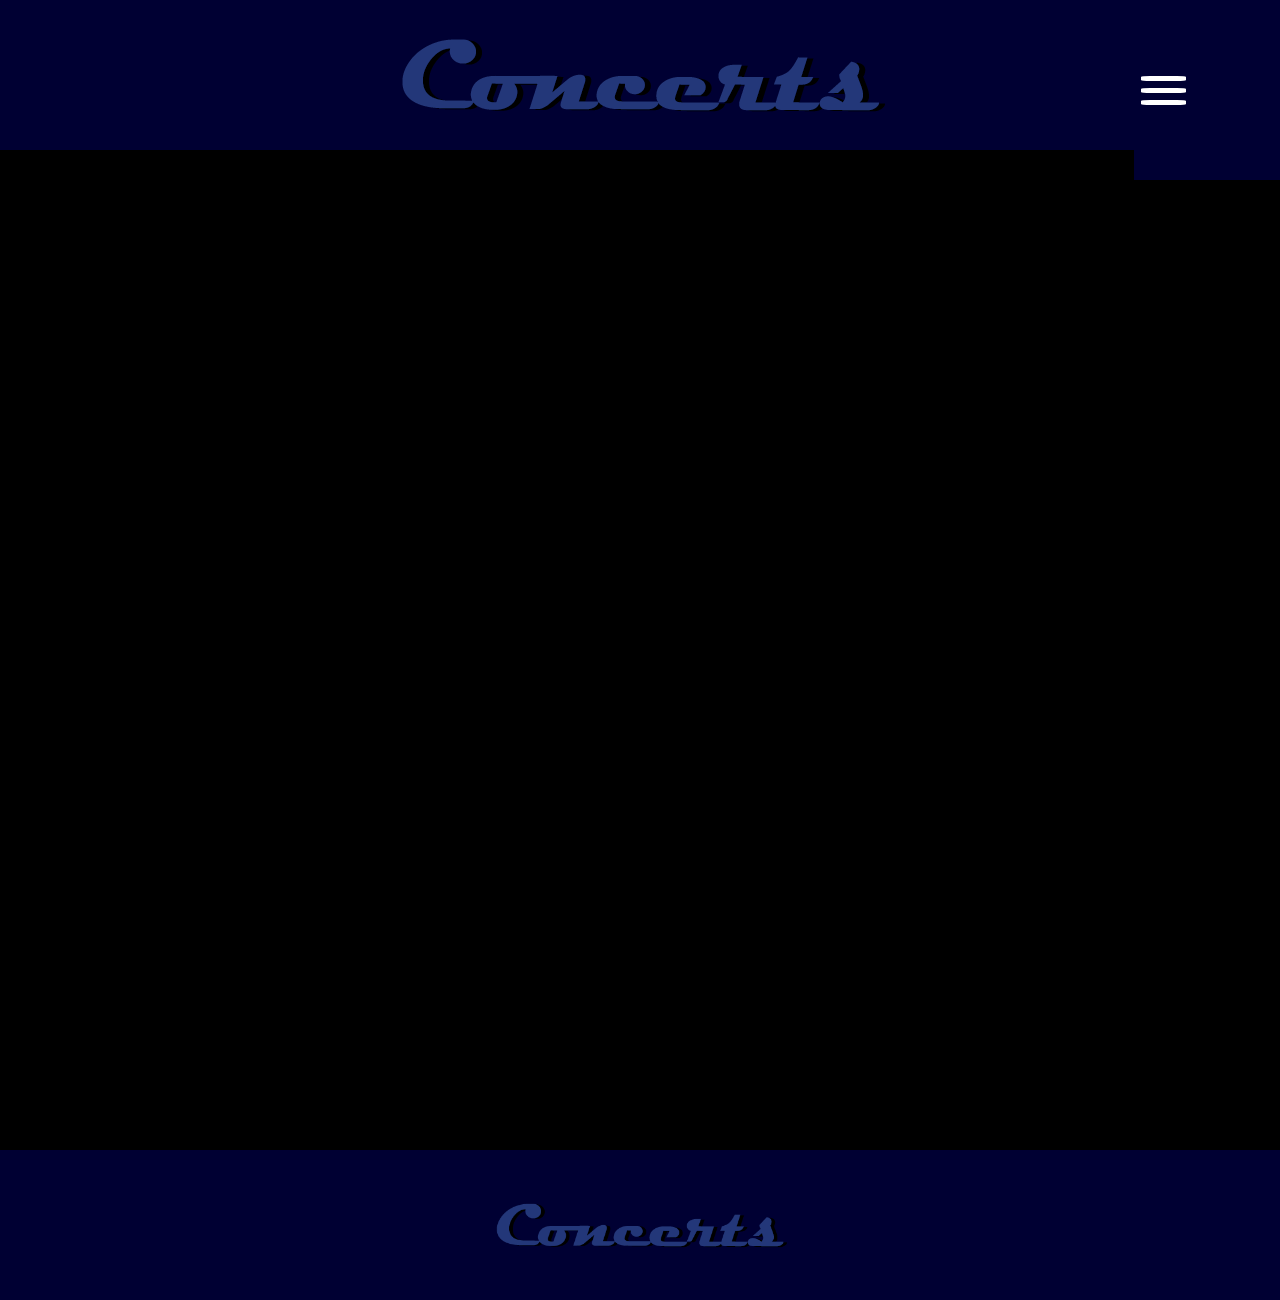
==== indexmusic.html @ 64010d34 "upd" ====
<!DOCTYPE html>
<html lang="en">
<head>
    <meta charset="UTF-8">
    <meta http-equiv="X-UA-Compatible" content="IE=edge">
    <meta name="viewport" content="width=device-width, initial-scale=1.0">
    <title>Concerts</title>
    <link rel="stylesheet" href="css/style.css">
</head>
<body>

<header>
    <img src="img/logga.png" alt="Bild på logga" id="Logga">
</header>
    
<main>


</main>


<nav>

    <ul id="nav-links">
        <input type="text" placeholder="Sök..">
        <li><a href="index.html">TIllbaka</a></li>
        <li><a href="indexsports.html">Sporter</a></li>
        <li><a href="indexartist.html">Artister</a></li> 
        <li><a href="#">Festivaler</a></li>
        <li><a href="#">Biljetter</a></li>
        
    </ul>

    <div id="meny">
        <div id="line_1" class="line"></div>
        <div id="line_2" class="line"></div>
        <div id="line_3" class="line"></div>
    </div>


</nav>

<script src="js/script.js"></script>
<footer>
    <img src="img/logga.png" alt="Bild på logga" id="Loggafooter">

</footer>
</body>

</html>
---- css/style.css ----
*{margin: 0;
padding: 0;}
header {
    display: flex;
    justify-content: center;
    align-items: center;
    background-color: rgb(0, 0, 51);
    height: 150px;
    width: auto;
    margin-left: auto;
    margin-right: auto;

    
}



#main {
    background-image: url("../img/konsert_2.jpg");
    background-repeat: no-repeat;
    background-size: 100%;
    height: 700px;

}
@media screen {
    
}


nav {
    display: flex;
    justify-content: center;
    align-items: center;
    height: 20vh;
    background-color: rgb(0, 0,51);
    font-family: sans-serif;
    position: absolute;
    top: 0;
    right: 0;
}

#nav-links {
   
    display: flex;
    flex-direction: column;
    justify-content: space-around;
    align-items: center;
    height: 520px;
    background-color:rgb(0, 0,51);
    position: absolute;
    right: 0px;
    top: -1000px;
    width: 200px;
    list-style: none;
    transition: all 0.1s;
}

.nav-active {
    transform: translateY(1150px);
}

#nav-links a {
    text-decoration: none;
    color: rgb(255, 255, 255);
    letter-spacing: 0.1875rem;
    font-weight: bold;
    font-size: 1.25rem;
    text-transform: uppercase;
    width: 200px;
    height: 100px;
    display: flex;
    justify-content: center;
    align-items: center;

}

#nav-links a:hover {
    color: darkgrey;
    background-color: rgb(87, 72, 155);
    transition: ease 0.4s;
}

.line {
    width: 45px;
    height: 5px;
    background-color: rgb(255, 255, 255);
    margin: 7px;
    border-radius: 20%;
    transition: all 0.5s;
}

.crossed_line #line_2 {
    opacity: 0;
}

.crossed_line #line_1 {
    transform: rotate(-45deg) translate(-11px, 11px);
}

.crossed_line #line_3 {
    transform: rotate(45deg) translate(-5px, -6px);
}

#meny {
    margin-right: 87.5px;
    cursor: pointer;
    }

footer {

    display: flex;
    justify-content: center;
    align-items: center;
    background-color: rgb(0, 0, 51);
    height: 150px;
    width: auto;
    margin-left: auto;
    margin-right: auto;
}

#Loggafooter{
    height: 45px;
    width: auto;
}

h1 {

    font-family: 'Lucida Sans', 'Lucida Sans Regular', 'Lucida Grande', 'Lucida Sans Unicode', Geneva, Verdana, sans-serif;
    font-size: 60px;
    color: aliceblue;
    position: relative;
    text-align: center;
    justify-content: center;
    top: 200px;
}
main {
background-color: black;
height: 1000px;
width: auto;

}

input {
    color: rgb(2, 7, 7)
}

h2 {
    font-family: 'Times New Roman', Times, serif;
    color: aliceblue;
    text-align: center;
    position: relative;
    top: 250px;
}

#sporter {
    border-radius: 80%;
    align-items: center;
}

a {
color: white;
text-underline-offset: none;

}
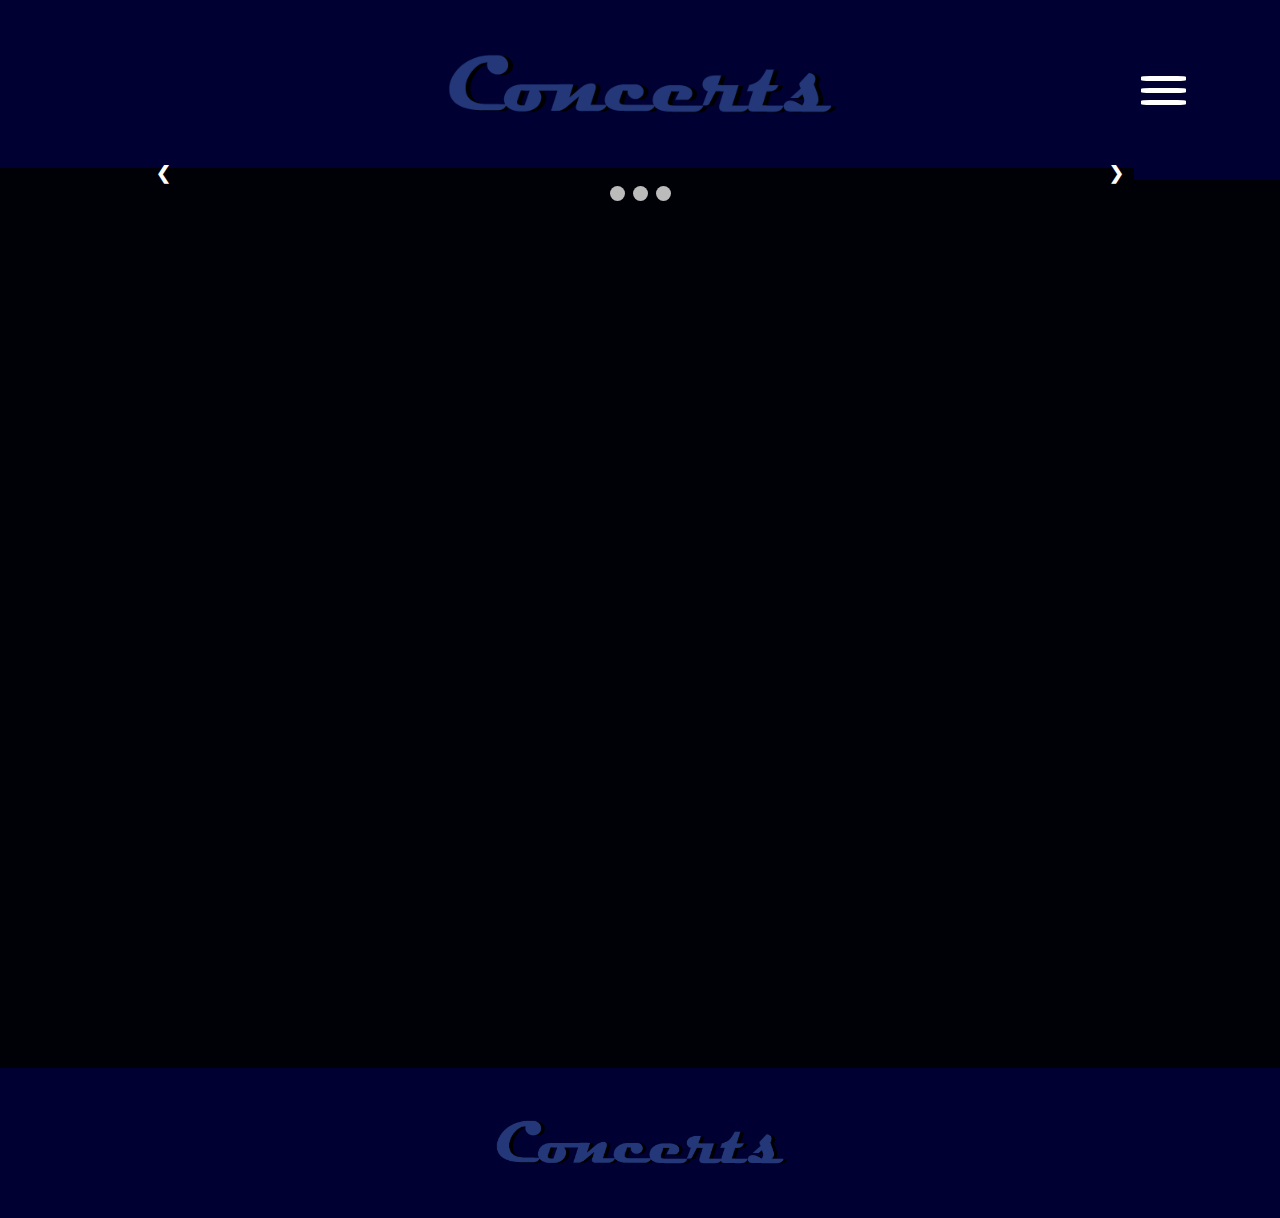
==== commit 41229640: "upd." ====
--- a/indexmusic.html
+++ b/indexmusic.html
@@ -4,7 +4,7 @@
     <meta charset="UTF-8">
     <meta http-equiv="X-UA-Compatible" content="IE=edge">
     <meta name="viewport" content="width=device-width, initial-scale=1.0">
-    <title>Concerts</title>
+    <title>Concerts Music</title>
     <link rel="stylesheet" href="css/style.css">
 </head>
 <body>
@@ -14,7 +14,40 @@
 </header>
     
 <main>
+    <div class="slideshow-container">
 
+       
+        <div class="mySlides fade">
+          <div class="numbertext">1 / 3</div>
+          <img src="img/hårdrock.jpg" style="width:100%">
+          <div class="text">Hårdrock</div>
+        </div>
+      
+        <div class="mySlides fade">
+          <div class="numbertext">2 / 3</div>
+          <img src="img2.jpg" style="width:100%">
+          <div class="text">Caption Two</div>
+        </div>
+      
+        <div class="mySlides fade">
+          <div class="numbertext">3 / 3</div>
+          <img src="img3.jpg" style="width:100%">
+          <div class="text">Caption Three</div>
+        </div>
+      
+
+        <a class="prev" onclick="plusSlides(-1)">&#10094;</a>
+        <a class="next" onclick="plusSlides(1)">&#10095;</a>
+      </div>
+      <br>
+      
+
+      <div style="text-align:center">
+        <span class="dot" onclick="currentSlide(1)"></span>
+        <span class="dot" onclick="currentSlide(2)"></span>
+        <span class="dot" onclick="currentSlide(3)"></span>
+      </div>
+      
 
 </main>
 
@@ -25,7 +58,7 @@
         <input type="text" placeholder="Sök..">
         <li><a href="index.html">TIllbaka</a></li>
         <li><a href="indexsports.html">Sporter</a></li>
-        <li><a href="indexartist.html">Artister</a></li> 
+        <li><a href="indexomoss.html">Om Oss</a></li> 
         <li><a href="#">Festivaler</a></li>
         <li><a href="#">Biljetter</a></li>
         
--- a/css/style.css
+++ b/css/style.css
@@ -5,7 +5,7 @@
     justify-content: center;
     align-items: center;
     background-color: rgb(0, 0, 51);
-    height: 150px;
+    height: 167.6px;
     width: auto;
     margin-left: auto;
     margin-right: auto;
@@ -52,7 +52,7 @@
     top: -1000px;
     width: 200px;
     list-style: none;
-    transition: all 0.1s;
+    transition: all 1s;
 }
 
 .nav-active {
@@ -77,7 +77,7 @@
 #nav-links a:hover {
     color: darkgrey;
     background-color: rgb(87, 72, 155);
-    transition: ease 0.4s;
+    transition: ease 0.5s;
 }
 
 .line {
@@ -86,7 +86,7 @@
     background-color: rgb(255, 255, 255);
     margin: 7px;
     border-radius: 20%;
-    transition: all 0.5s;
+    transition: all 2s;
 }
 
 .crossed_line #line_2 {
@@ -94,11 +94,11 @@
 }
 
 .crossed_line #line_1 {
-    transform: rotate(-45deg) translate(-11px, 11px);
+    transform: rotate(-410deg) translate(-11px, 11px);
 }
 
 .crossed_line #line_3 {
-    transform: rotate(45deg) translate(-5px, -6px);
+    transform: rotate(410deg) translate(-5px, -6px);
 }
 
 #meny {
@@ -118,8 +118,10 @@
     margin-right: auto;
 }
 
-#Loggafooter{
-    height: 45px;
+
+
+#Logga {
+    height: 60px;
     width: auto;
 }
 
@@ -133,12 +135,7 @@
     justify-content: center;
     top: 200px;
 }
-main {
-background-color: black;
-height: 1000px;
-width: auto;
-
-}
+
 
 input {
     color: rgb(2, 7, 7)
@@ -161,4 +158,156 @@
 color: white;
 text-underline-offset: none;
 
+}
+
+#omoss {
+    background-image:  url("../img/konsert\ omoss.jpg");
+    background-repeat: no-repeat;
+    background-size: 100%;
+    height: 806px
+}
+
+.column {
+    float:left;
+    width: 500px;
+    padding: 30px;
+    height: 300px;
+    transition: ease 0.5s;
+    
+
+  }
+  
+  
+  .row::after {
+    content: "";
+    clear: both;
+    display: flex;
+    transition: ease 0.5s;
+  }
+
+  #wrapper {
+    gap: 5px;
+    width: 100vh; 
+    height: 150px;
+    display: grid;
+    grid-template-columns: 33.33%;
+    grid-template-rows: 1fr;
+    grid-template-areas: 
+
+        "s1 s2 s3"
+  }
+    
+  #Loggafooter{
+    height: 45px;
+    width: auto;
+    grid-area: s2;
+}
+
+#section2{
+    background-image: url("../img/logga.png");
+
+}
+
+h3 {
+color: rgb(19, 48, 126);
+font-family:'Lucida Sans', 'Lucida Sans Regular', 'Lucida Grande', 'Lucida Sans Unicode', Geneva, Verdana, sans-serif ;
+font-size: 90px;
+justify-content: center;
+text-align: center;
+}
+
+main {
+    background-color: rgb(0, 0, 7);
+    height: 100vh;
+    width: auto;
+}
+
+* {box-sizing:border-box}
+
+.slideshow-container {
+  max-width: 1000px;
+  position: relative;
+  margin: auto;
+}
+
+.mySlides {
+  display: none;
+}
+
+.prev, .next {
+  cursor: pointer;
+  position: absolute;
+  top: 50%;
+  width: auto;
+  margin-top: -22px;
+  padding: 16px;
+  color: white;
+  font-weight: bold;
+  font-size: 18px;
+  transition: 0.6s ease;
+  border-radius: 0 3px 3px 0;
+  user-select: none;
+}
+
+.next {
+  right: 0;
+  border-radius: 3px 0 0 3px;
+}
+
+
+.prev:hover, .next:hover {
+  background-color: rgba(0,0,0,0.8);
+}
+
+
+.text {
+  color: #f2f2f2;
+  font-size: 15px;
+  padding: 8px 12px;
+  position: absolute;
+  bottom: 8px;
+  width: 100%;
+  text-align: center;
+}
+
+.numbertext {
+  color: #f2f2f2;
+  font-size: 12px;
+  padding: 8px 12px;
+  position: absolute;
+  top: 0;
+}
+
+
+.dot {
+  cursor: pointer;
+  height: 15px;
+  width: 15px;
+  margin: 0 2px;
+  background-color: #bbb;
+  border-radius: 50%;
+  display: inline-block;
+  transition: background-color 0.6s ease;
+}
+
+.active, .dot:hover {
+  background-color: #717171;
+}
+
+
+.fade {
+  -webkit-animation-name: fade;
+  -webkit-animation-duration: 1.5s;
+  animation-name: fade;
+  animation-duration: 1.5s;
+}
+
+@-webkit-keyframes fade {
+  from {opacity: .4}
+  to {opacity: 1}
+}
+
+@keyframes fade {
+  from {opacity: .4}
+  to {opacity: 1}
 }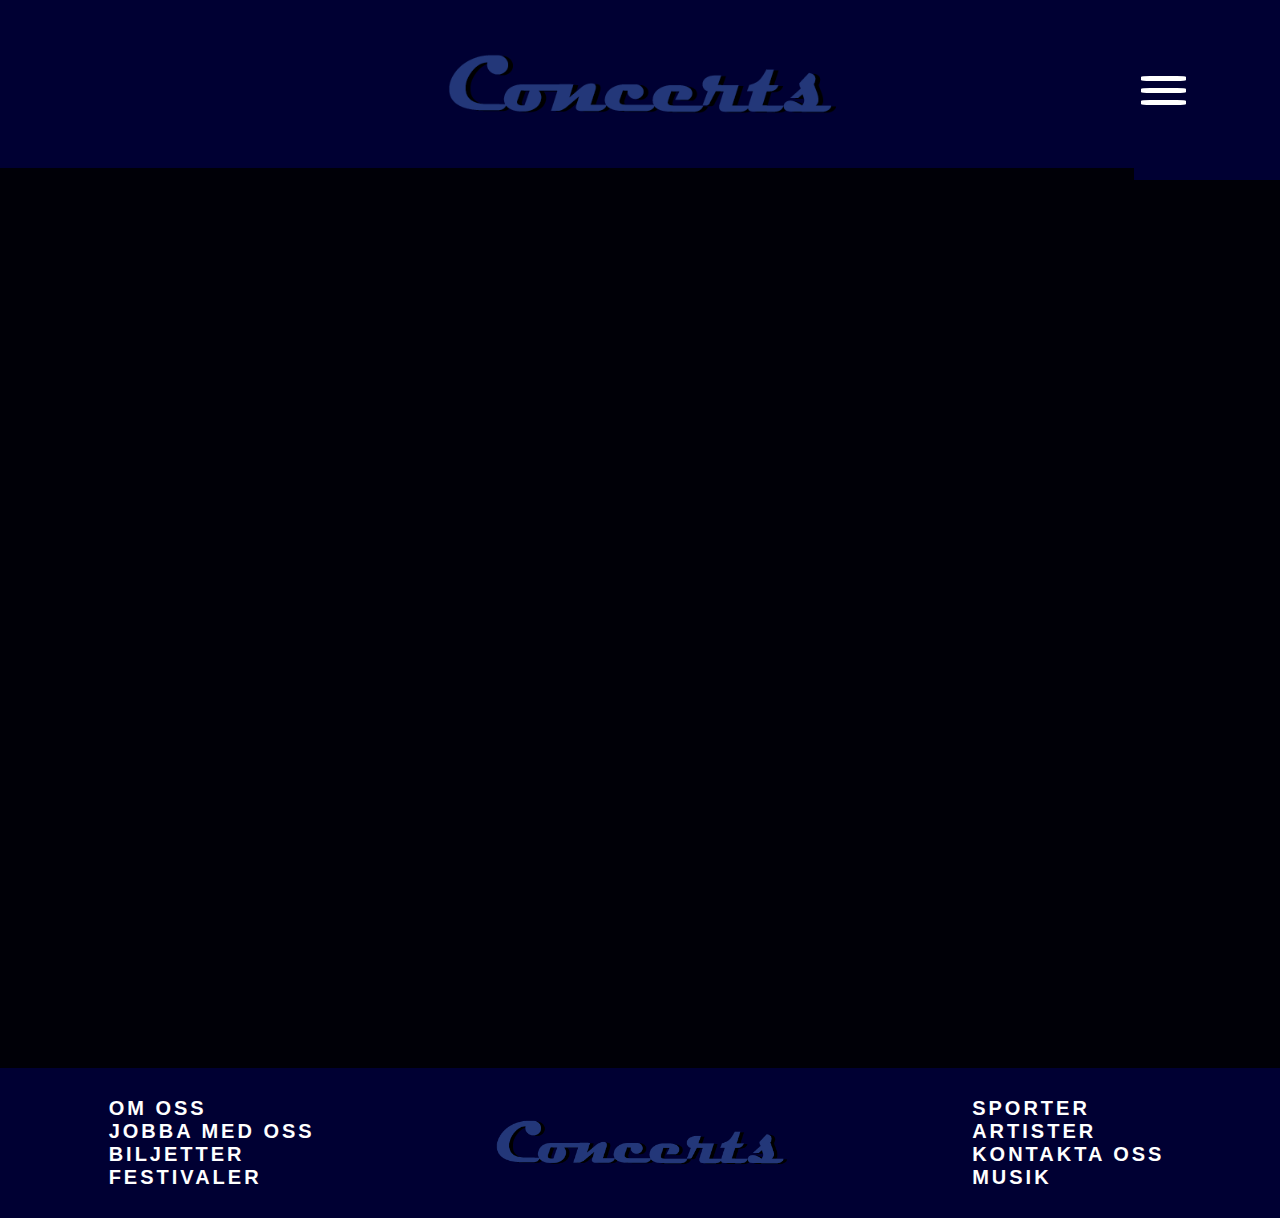
==== commit aaf4eec5: "upd" ====
--- a/indexmusic.html
+++ b/indexmusic.html
@@ -14,41 +14,7 @@
 </header>
     
 <main>
-    <div class="slideshow-container">
-
-       
-        <div class="mySlides fade">
-          <div class="numbertext">1 / 3</div>
-          <img src="img/hårdrock.jpg" style="width:100%">
-          <div class="text">Hårdrock</div>
-        </div>
-      
-        <div class="mySlides fade">
-          <div class="numbertext">2 / 3</div>
-          <img src="img2.jpg" style="width:100%">
-          <div class="text">Caption Two</div>
-        </div>
-      
-        <div class="mySlides fade">
-          <div class="numbertext">3 / 3</div>
-          <img src="img3.jpg" style="width:100%">
-          <div class="text">Caption Three</div>
-        </div>
-      
-
-        <a class="prev" onclick="plusSlides(-1)">&#10094;</a>
-        <a class="next" onclick="plusSlides(1)">&#10095;</a>
-      </div>
-      <br>
-      
-
-      <div style="text-align:center">
-        <span class="dot" onclick="currentSlide(1)"></span>
-        <span class="dot" onclick="currentSlide(2)"></span>
-        <span class="dot" onclick="currentSlide(3)"></span>
-      </div>
-      
-
+    
 </main>
 
 
@@ -74,9 +40,28 @@
 </nav>
 
 <script src="js/script.js"></script>
+
 <footer>
-    <img src="img/logga.png" alt="Bild på logga" id="Loggafooter">
-
+    <div id="wrapper" id="li-links">
+           
+        <section id="section_1">
+            <ul>
+                <li><a href="indexomoss.html">Om oss</a></li>
+                <li>Jobba med oss</li>
+                <li>Biljetter</li>
+                <li>Festivaler</li>
+        </ul></section>
+        <section id="section_img">
+            <img src="img/logga.png" alt="Bild på logga" id="Loggafooter">
+        </section>
+        <section id="section_2"><ul>
+            <li><a href="indexsports.html">Sporter</a></li>
+            <li>Artister</li>
+            <li>Kontakta Oss</li>
+            <li><a href="indexmusic.html">Musik</a></li>
+        </ul></section>
+        
+    </div>
 </footer>
 </body>
 
--- a/css/style.css
+++ b/css/style.css
@@ -49,7 +49,7 @@
     background-color:rgb(0, 0,51);
     position: absolute;
     right: 0px;
-    top: -1000px;
+    top: -983px;
     width: 200px;
     list-style: none;
     transition: all 1s;
@@ -117,7 +117,27 @@
     margin-left: auto;
     margin-right: auto;
 }
-
+    a:link {
+        color: rgb(255, 255, 255);
+        background-color: transparent;
+        text-decoration: none;
+    }
+
+    a:visited {
+        color: rgb(255, 255, 255);
+        background-color: transparent;
+        text-decoration: none;
+    }
+
+    a:hover {
+        color: rgb(124, 179, 216);
+        background-color: transparent;
+        text-decoration: underline;   
+    }
+
+    a:active {
+        color: rgb(201, 250, 250);
+    }
 
 
 #Logga {
@@ -156,7 +176,7 @@
 
 a {
 color: white;
-text-underline-offset: none;
+text-decoration: none;
 
 }
 
@@ -185,28 +205,43 @@
     transition: ease 0.5s;
   }
 
-  #wrapper {
+#wrapper {
     gap: 5px;
-    width: 100vh; 
-    height: 150px;
+    width: 100%; 
+    height: 100%;
     display: grid;
-    grid-template-columns: 33.33%;
+    grid-template-columns: 1fr 1fr 1fr;
     grid-template-rows: 1fr;
     grid-template-areas: 
 
-        "s1 s2 s3"
+        "s1 im s2"
   }
-    
-  #Loggafooter{
+
+   #section_1 {
+    grid-area: s1;
+        display: flex;
+    justify-content: center;
+    align-items: center;
+}
+    #section_2{
+    display: flex;
+    justify-content: center;
+    align-items: center;
+    grid-area: s2;
+    }
+ 
+    #Loggafooter{
     height: 45px;
     width: auto;
-    grid-area: s2;
-}
-
-#section2{
-    background-image: url("../img/logga.png");
-
-}
+}
+
+#section_img {
+    display: flex;
+    justify-content: center;
+    align-items: center;
+}
+
+   
 
 h3 {
 color: rgb(19, 48, 126);
@@ -222,92 +257,37 @@
     width: auto;
 }
 
-* {box-sizing:border-box}
-
-.slideshow-container {
-  max-width: 1000px;
-  position: relative;
-  margin: auto;
-}
-
-.mySlides {
-  display: none;
-}
-
-.prev, .next {
-  cursor: pointer;
-  position: absolute;
-  top: 50%;
-  width: auto;
-  margin-top: -22px;
-  padding: 16px;
-  color: white;
-  font-weight: bold;
-  font-size: 18px;
-  transition: 0.6s ease;
-  border-radius: 0 3px 3px 0;
-  user-select: none;
-}
-
-.next {
-  right: 0;
-  border-radius: 3px 0 0 3px;
-}
-
-
-.prev:hover, .next:hover {
-  background-color: rgba(0,0,0,0.8);
-}
-
-
-.text {
-  color: #f2f2f2;
-  font-size: 15px;
-  padding: 8px 12px;
-  position: absolute;
-  bottom: 8px;
-  width: 100%;
-  text-align: center;
-}
-
-.numbertext {
-  color: #f2f2f2;
-  font-size: 12px;
-  padding: 8px 12px;
-  position: absolute;
-  top: 0;
-}
-
-
-.dot {
-  cursor: pointer;
-  height: 15px;
-  width: 15px;
-  margin: 0 2px;
-  background-color: #bbb;
-  border-radius: 50%;
-  display: inline-block;
-  transition: background-color 0.6s ease;
-}
-
-.active, .dot:hover {
-  background-color: #717171;
-}
-
-
-.fade {
-  -webkit-animation-name: fade;
-  -webkit-animation-duration: 1.5s;
-  animation-name: fade;
-  animation-duration: 1.5s;
-}
-
-@-webkit-keyframes fade {
-  from {opacity: .4}
-  to {opacity: 1}
-}
-
-@keyframes fade {
-  from {opacity: .4}
-  to {opacity: 1}
-}+li {
+  
+    font-family: 'Lucida Sans', 'Lucida Sans Regular', 'Lucida Grande', 'Lucida Sans Unicode', Geneva, Verdana, sans-serif;
+    text-decoration: none;
+    color: rgb(255, 255, 255);
+    letter-spacing: 0.1875rem;
+    font-weight: bold;
+    font-size: 1.25rem;
+    text-transform: uppercase;
+}
+
+#li-links a:hover {
+    color: darkgrey;
+    background-color: rgb(87, 72, 155);
+    transition: ease 0.5s;
+    text-transform: uppercase;
+    
+}
+
+ul {
+    color: darkgrey;
+    text-decoration: none;
+    transition: ease 0.5s;
+    list-style-type: none;
+    text-decoration: none;
+}
+
+p {
+justify-content: center;
+align-items: center;
+
+}
+
+    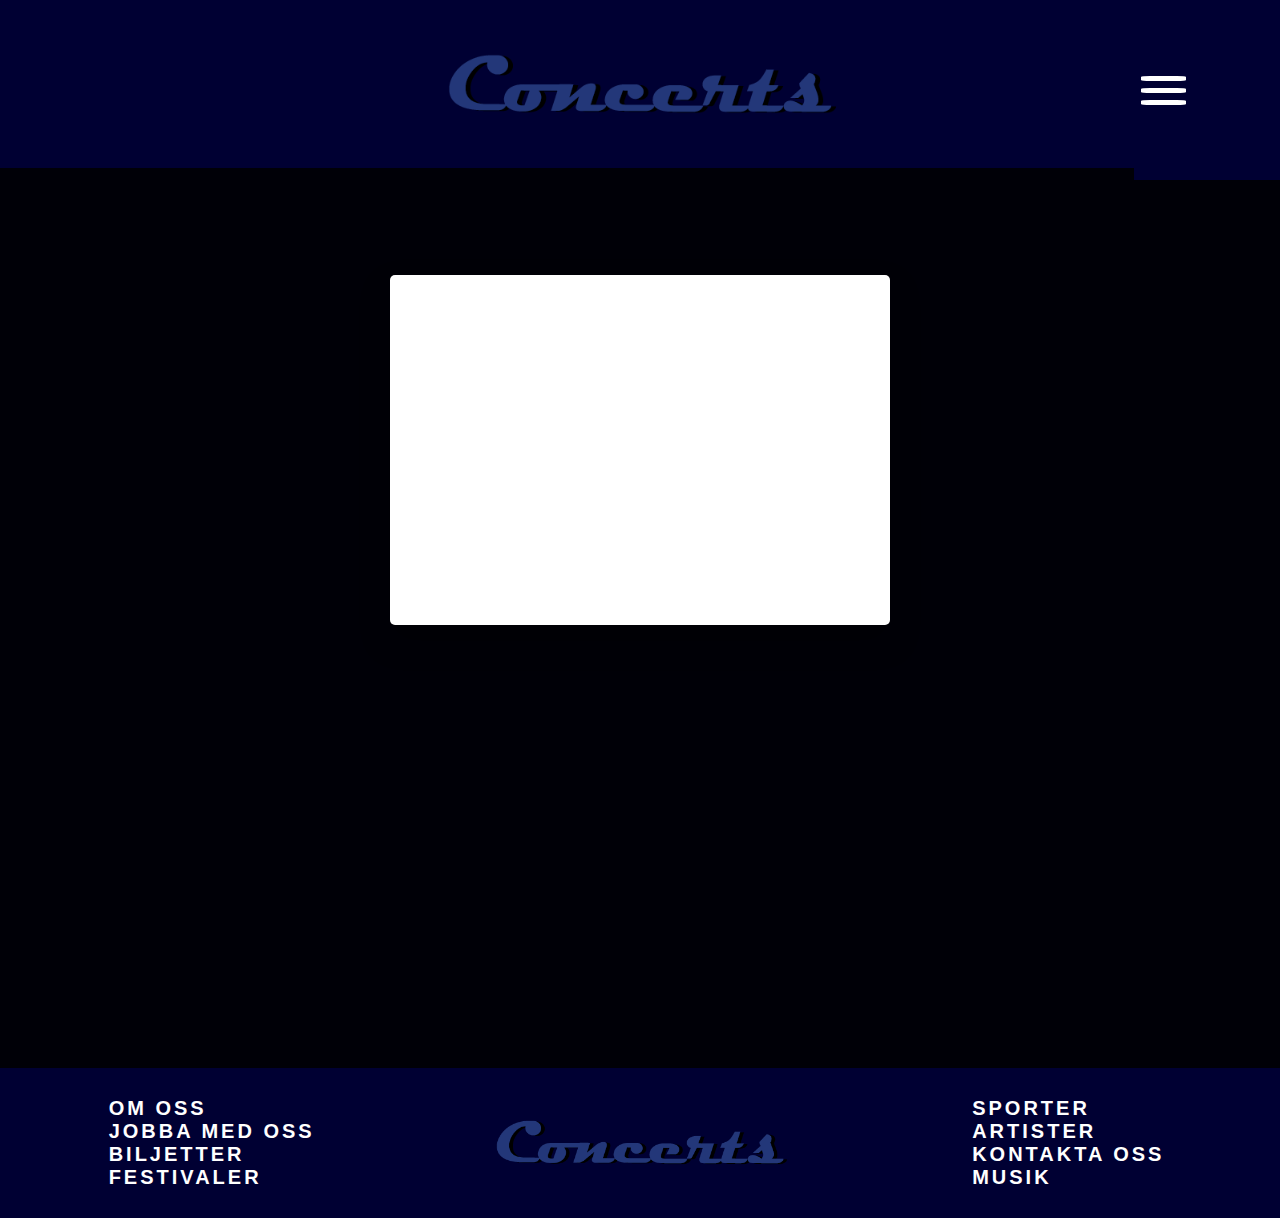
==== commit 662df6e5: "upd" ====
--- a/indexmusic.html
+++ b/indexmusic.html
@@ -14,7 +14,15 @@
 </header>
     
 <main>
-    
+    <div class="container">
+
+    </div>
+    <div class="image-container">
+        <img src="img/jazz.jpg" id="content" class="active">
+        <img src="img/hårdrock.jpg" id="content">
+        <img src="img/hiphop" id="content">
+        <img src="img/country" id="content">
+    </div>
 </main>
 
 
--- a/css/style.css
+++ b/css/style.css
@@ -22,8 +22,9 @@
     height: 700px;
 
 }
-@media screen {
-    
+@media screen and (max-width:730px)
+
+{
 }
 
 
@@ -290,4 +291,82 @@
 
 }
 
-    +*,
+*:before,
+*:after{
+    padding: 0;
+    margin: 0;
+    box-sizing: border-box;
+}
+
+body{
+    height: 100vh;
+    background: #0690e6;
+}
+
+.container{
+    background-color: #ffffff;
+    width: 500px;
+    height: 350px;
+    position: absolute;
+    transform: translate(-50%,-50%);
+    left: 50%;
+    top: 50%;
+    border-radius: 5px;
+    padding: 20px;
+    box-shadow: 0 15px 30px rgba(0,0,0,0.3);
+}
+
+.container_2{
+    background-color: #8a55bb;
+    width: 500px;
+    height: 350px;
+    position: absolute;
+    transform: translate(-50%,-50%);
+    left: 30%;
+    top: 50%;
+    border-radius: 40px;
+    padding: 20px;
+    box-shadow: 0 15px 30px rgba(0,0,0,0.3);
+}
+
+.container_3{
+    background-color: #4f329a;
+    width: 500px;
+    height: 350px;
+    position: absolute;
+    transform: translate(-50%,-50%);
+    left: 70%;
+    top: 90%;
+    border-radius: 40px;
+    padding: 20px;
+    box-shadow: 0 15px 30px rgba(0,0,0,0.3);
+
+}
+
+#omossbilder {
+    width: 450px;
+    height: 315px;
+    border-radius: 40px;
+
+}
+
+#omosstext {
+    top: 50%;
+    left: 50%;
+}
+
+.image-container{
+    position: relative;
+}
+
+#content{
+    position: relative;
+    width: 460px;
+    height: 280px;
+    display: none;
+}
+
+.active{
+    display: block;
+}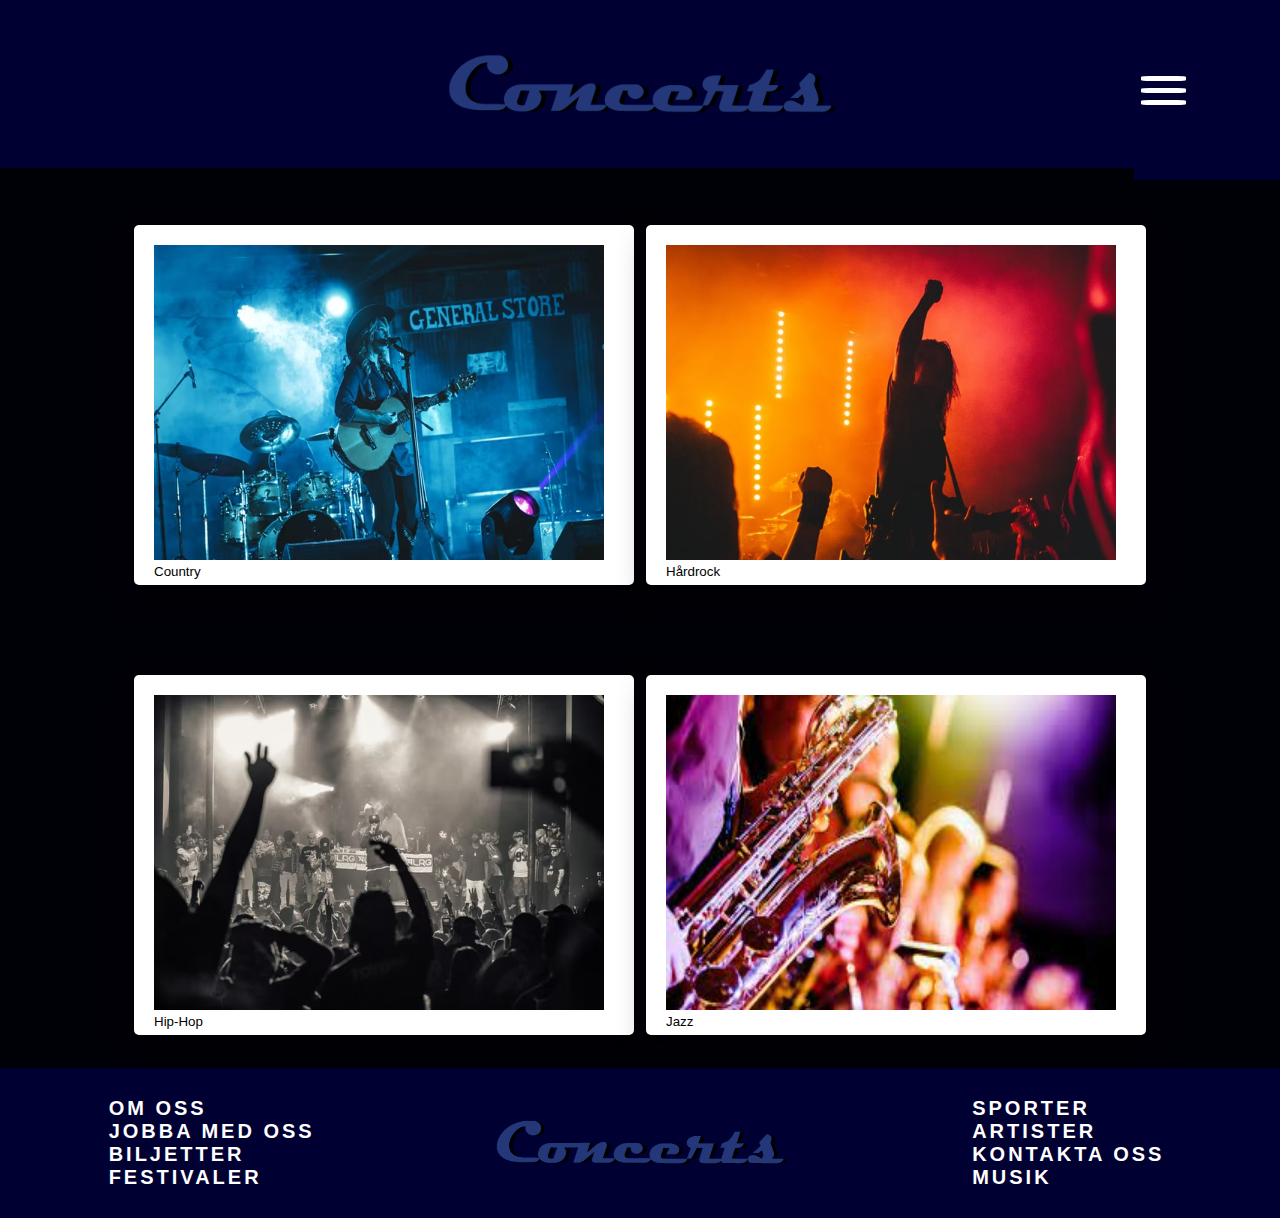
==== commit 799cffa8: "upd" ====
--- a/indexmusic.html
+++ b/indexmusic.html
@@ -13,23 +13,36 @@
     <img src="img/logga.png" alt="Bild på logga" id="Logga">
 </header>
     
-<main>
-    <div class="container">
+<main> 
 
+    <div id="container">
+        <img src="img/country.jpg" alt = "Bild på musik" class="foto">
+        <h4>Country</h4>
     </div>
-    <div class="image-container">
-        <img src="img/jazz.jpg" id="content" class="active">
-        <img src="img/hårdrock.jpg" id="content">
-        <img src="img/hiphop" id="content">
-        <img src="img/country" id="content">
+   
+    <div id="container_4"> 
+        <img src="img/hårdrock.jpg" alt = "Bild på musik" class="foto">
+        <h4>Hårdrock</h4>
     </div>
+
+    <div id="container_5"> 
+        <img src="img/hiphop.jpg" alt = "Bild på musik" class="foto">
+        <h4>Hip-Hop</h4>
+    </div>
+
+    <div id="container_6"> 
+        <img src="img/jazz.jpg" alt = "Bild på musik" class="foto">
+        <h4>Jazz</h4>
+    </div>
+
+
 </main>
 
 
 <nav>
 
     <ul id="nav-links">
-        <input type="text" placeholder="Sök..">
+        <li><input type="text" placeholder="Sök.."></li>
         <li><a href="index.html">TIllbaka</a></li>
         <li><a href="indexsports.html">Sporter</a></li>
         <li><a href="indexomoss.html">Om Oss</a></li> 
@@ -50,7 +63,7 @@
 <script src="js/script.js"></script>
 
 <footer>
-    <div id="wrapper" id="li-links">
+    <div class ="wrapper" id="li-links">
            
         <section id="section_1">
             <ul>
--- a/css/style.css
+++ b/css/style.css
@@ -22,10 +22,8 @@
     height: 700px;
 
 }
-@media screen and (max-width:730px)
-
-{
-}
+
+
 
 
 nav {
@@ -197,16 +195,20 @@
     
 
   }
-  
+
+  .row {
+      right: 20%;
+  }
   
   .row::after {
     content: "";
     clear: both;
     display: flex;
     transition: ease 0.5s;
+    left: 70%;
   }
 
-#wrapper {
+.wrapper {
     gap: 5px;
     width: 100%; 
     height: 100%;
@@ -269,7 +271,7 @@
     text-transform: uppercase;
 }
 
-#li-links a:hover {
+.li-links a:hover {
     color: darkgrey;
     background-color: rgb(87, 72, 155);
     transition: ease 0.5s;
@@ -285,11 +287,6 @@
     text-decoration: none;
 }
 
-p {
-justify-content: center;
-align-items: center;
-
-}
 
 *,
 *:before,
@@ -299,25 +296,21 @@
     box-sizing: border-box;
 }
 
-body{
-    height: 100vh;
-    background: #0690e6;
-}
-
-.container{
+
+#container{
     background-color: #ffffff;
     width: 500px;
-    height: 350px;
-    position: absolute;
-    transform: translate(-50%,-50%);
-    left: 50%;
-    top: 50%;
+    height: 360px;
+    position: absolute;
+    transform: translate(-50%,-50%);
+    left: 30%;
+    top: 45%;
     border-radius: 5px;
     padding: 20px;
     box-shadow: 0 15px 30px rgba(0,0,0,0.3);
 }
 
-.container_2{
+#container_2{
     background-color: #8a55bb;
     width: 500px;
     height: 350px;
@@ -328,9 +321,12 @@
     border-radius: 40px;
     padding: 20px;
     box-shadow: 0 15px 30px rgba(0,0,0,0.3);
-}
-
-.container_3{
+    
+}
+
+
+
+#container_3{
     background-color: #4f329a;
     width: 500px;
     height: 350px;
@@ -341,8 +337,82 @@
     border-radius: 40px;
     padding: 20px;
     box-shadow: 0 15px 30px rgba(0,0,0,0.3);
-
-}
+    
+
+}
+#container_3 h6 {
+
+    position: absolute;
+}
+#container_4{
+    background-color: #ffffff;
+    width: 500px;
+    height: 360px;
+    position: absolute;
+    transform: translate(-50%,-50%);
+    left: 70%;
+    top: 45%;
+    border-radius: 5px;
+    padding: 20px;
+    box-shadow: 0 15px 30px rgba(0,0,0,0.3);
+
+}
+
+#container_5{
+    background-color: #ffffff;
+    width: 500px;
+    height: 360px;
+    position: absolute;
+    transform: translate(-50%,-50%);
+    left: 30%;
+    top: 95%;
+    border-radius: 5px;
+    padding: 20px;
+    box-shadow: 0 15px 30px rgba(0,0,0,0.3);
+
+}
+
+#container_6{
+    background-color: #ffffff;
+    width: 500px;
+    height: 360px;
+    position: absolute;
+    transform: translate(-50%,-50%);
+    left: 70%;
+    top: 95%;
+    border-radius: 5px;
+    padding: 20px;
+    box-shadow: 0 15px 30px rgba(0,0,0,0.3);
+
+}
+
+#container_7 {
+    background-image: url(../img/omoss.jpg);
+    width: 450px;
+    height: 320px;
+    position: absolute;
+    transform: translate(-50%,-50%);
+    left: 70%;
+    top: 90%;
+    border-radius: 40px;
+    padding: 20px;
+    box-shadow: 0 15px 30px rgba(0,0,0,0.3);
+
+}
+
+#container_8 {
+    background-image: url(../img/konsert\ omoss.jpg);
+    width: 450px;
+    height: 320px;
+    position: absolute;
+    transform: translate(-50%,-50%);
+    left: 30%;
+    top: 50%;
+    border-radius: 40px;
+    padding: 20px;
+    box-shadow: 0 15px 30px rgba(0,0,0,0.3);
+}
+
 
 #omossbilder {
     width: 450px;
@@ -358,15 +428,79 @@
 
 .image-container{
     position: relative;
+    
 }
 
 #content{
     position: relative;
-    width: 460px;
-    height: 280px;
+    width: 450px;
+    height: 315px;
     display: none;
 }
 
 .active{
     display: block;
-}+}
+
+.foto {
+    width: 450px;
+    height: 315px;
+}
+
+.row {
+    width: 300px;
+    width: auto;
+}
+
+h4 {
+    z-index: 1;
+    align-items: center;
+    justify-content: center;
+    font-family: 'Lucida Sans', 'Lucida Sans Regular', 'Lucida Grande', 'Lucida Sans Unicode', Geneva, Verdana, sans-serif;
+    font-weight: 200;
+    font-size: smaller;
+}
+
+div:link {
+    color: rgb(255, 255, 255);
+    background-color: transparent;
+    text-decoration: none;
+}
+
+div:visited {
+    color: rgb(255, 255, 255);
+    background-color: transparent;
+    text-decoration: none;
+}
+
+div:hover {
+    color: rgb(124, 179, 216);
+    background-color: transparent;
+    text-decoration: underline;   
+ 
+}
+
+
+h5 {
+
+    font-family: 'Lucida Sans', 'Lucida Sans Regular', 'Lucida Grande', 'Lucida Sans Unicode', Geneva, Verdana, sans-serif;
+    font-size: 60px;
+    color: aliceblue;
+    position: relative;
+    text-align: center;
+    justify-content: center;
+}
+
+h6 {
+
+    font-family: 'Times New Roman', Times, serif;
+    font-size: 30px;
+    color: aliceblue;
+    text-align: center;
+    position: relative;
+}
+
+#sport {
+    border-radius: 40%;
+}
+
